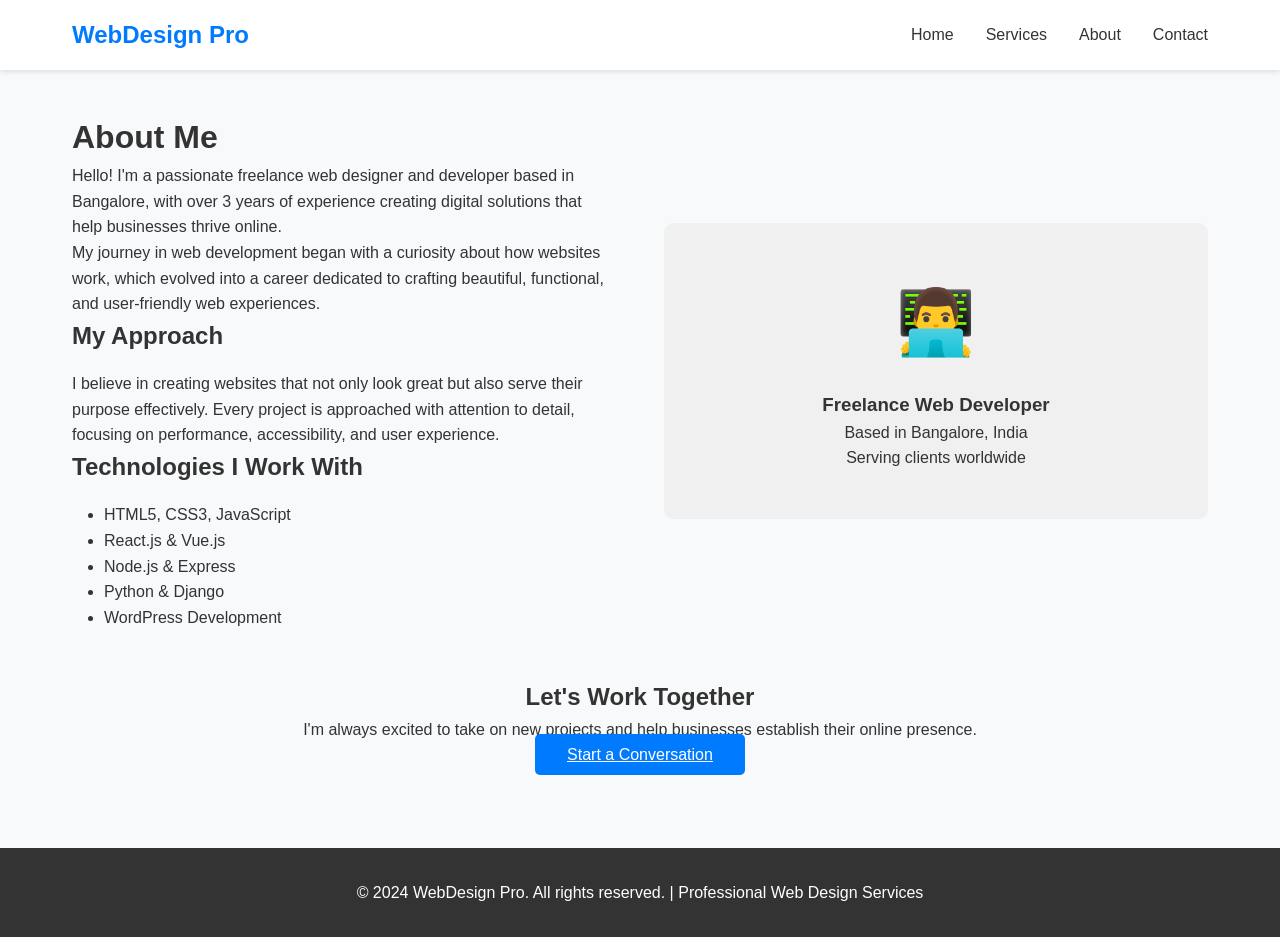
==== about.html @ 3d590d43 "Add files via upload" ====
<!DOCTYPE html>
<html lang="en">
<head>
    <meta charset="UTF-8">
    <meta name="viewport" content="width=device-width, initial-scale=1.0">
    <title>About Me | Freelance Web Designer & Developer</title>
    <meta name="description" content="Learn about my journey as a freelance web designer and developer based in Bangalore, specializing in creating modern, functional websites.">
    <link rel="stylesheet" href="style.css">
</head>
<body>
    <header>
        <nav>
            <div class="logo">WebDesign Pro</div>
            <ul class="nav-links">
                <li><a href="index.html">Home</a></li>
                <li><a href="services.html">Services</a></li>
                <li><a href="about.html">About</a></li>
                <li><a href="contact.html">Contact</a></li>
            </ul>
        </nav>
    </header>

    <main>
        <div class="about-content">
            <div class="about-text">
                <h1>About Me</h1>
                <p>Hello! I'm a passionate freelance web designer and developer based in Bangalore, with over 3 years of experience creating digital solutions that help businesses thrive online.</p>
                
                <p>My journey in web development began with a curiosity about how websites work, which evolved into a career dedicated to crafting beautiful, functional, and user-friendly web experiences.</p>
                
                <h2>My Approach</h2>
                <p>I believe in creating websites that not only look great but also serve their purpose effectively. Every project is approached with attention to detail, focusing on performance, accessibility, and user experience.</p>
                
                <h2>Technologies I Work With</h2>
                <ul style="margin-left: 2rem; margin-top: 1rem;">
                    <li>HTML5, CSS3, JavaScript</li>
                    <li>React.js & Vue.js</li>
                    <li>Node.js & Express</li>
                    <li>Python & Django</li>
                    <li>WordPress Development</li>
                </ul>
            </div>
            
            <div class="about-image" style="text-align: center;">
                <div style="background: #f0f0f0; padding: 3rem; border-radius: 10px;">
                    <div style="font-size: 4rem; margin-bottom: 1rem;">👨‍💻</div>
                    <h3>Freelance Web Developer</h3>
                    <p>Based in Bangalore, India</p>
                    <p>Serving clients worldwide</p>
                </div>
            </div>
        </div>

        <section style="margin-top: 3rem; text-align: center;">
            <h2>Let's Work Together</h2>
            <p>I'm always excited to take on new projects and help businesses establish their online presence.</p>
            <a href="contact.html" class="btn">Start a Conversation</a>
        </section>
    </main>

    <footer>
        <p>&copy; 2024 WebDesign Pro. All rights reserved. | Professional Web Design Services</p>
    </footer>
</body>
</html>
---- style.css ----
/* Reset and Base Styles */
* {
    margin: 0;
    padding: 0;
    box-sizing: border-box;
}

body {
    font-family: 'Arial', sans-serif;
    line-height: 1.6;
    color: #333;
    background-color: #f8f9fa;
}

/* Header & Navigation */
header {
    background: #fff;
    box-shadow: 0 2px 5px rgba(0,0,0,0.1);
    position: fixed;
    width: 100%;
    top: 0;
    z-index: 1000;
}

nav {
    max-width: 1200px;
    margin: 0 auto;
    padding: 1rem 2rem;
    display: flex;
    justify-content: space-between;
    align-items: center;
}

.logo {
    font-size: 1.5rem;
    font-weight: bold;
    color: #007bff;
}

.nav-links {
    display: flex;
    list-style: none;
    gap: 2rem;
}

.nav-links a {
    text-decoration: none;
    color: #333;
    font-weight: 500;
    transition: color 0.3s;
}

.nav-links a:hover {
    color: #007bff;
}

/* Main Content */
main {
    max-width: 1200px;
    margin: 80px auto 0;
    padding: 2rem;
    min-height: calc(100vh - 200px);
}

/* Hero Section */
.hero {
    text-align: center;
    padding: 4rem 0;
    background: linear-gradient(135deg, #667eea 0%, #764ba2 100%);
    color: white;
    border-radius: 10px;
    margin-bottom: 3rem;
}

.hero h1 {
    font-size: 3rem;
    margin-bottom: 1rem;
}

.hero p {
    font-size: 1.2rem;
    opacity: 0.9;
}

/* Services Grid */
.services-grid {
    display: grid;
    grid-template-columns: repeat(auto-fit, minmax(300px, 1fr));
    gap: 2rem;
    margin: 3rem 0;
}

.service-card {
    background: white;
    padding: 2rem;
    border-radius: 10px;
    box-shadow: 0 5px 15px rgba(0,0,0,0.1);
    text-align: center;
    transition: transform 0.3s;
}

.service-card:hover {
    transform: translateY(-5px);
}

.service-icon {
    font-size: 3rem;
    margin-bottom: 1rem;
    color: #007bff;
}

/* About Section */
.about-content {
    display: grid;
    grid-template-columns: 1fr 1fr;
    gap: 3rem;
    align-items: center;
}

.about-text h2 {
    margin-bottom: 1rem;
    color: #333;
}

/* Contact Form */
.contact-form {
    max-width: 600px;
    margin: 0 auto;
}

.form-group {
    margin-bottom: 1.5rem;
}

.form-group label {
    display: block;
    margin-bottom: 0.5rem;
    font-weight: 500;
}

.form-group input,
.form-group textarea {
    width: 100%;
    padding: 0.75rem;
    border: 1px solid #ddd;
    border-radius: 5px;
    font-size: 1rem;
}

.form-group textarea {
    height: 150px;
    resize: vertical;
}

.btn {
    background: #007bff;
    color: white;
    padding: 0.75rem 2rem;
    border: none;
    border-radius: 5px;
    font-size: 1rem;
    cursor: pointer;
    transition: background 0.3s;
}

.btn:hover {
    background: #0056b3;
}

/* Footer */
footer {
    background: #333;
    color: white;
    text-align: center;
    padding: 2rem;
    margin-top: 3rem;
}

/* Responsive Design */
@media (max-width: 768px) {
    .nav-links {
        flex-direction: column;
        gap: 1rem;
    }
    
    .hero h1 {
        font-size: 2rem;
    }
    
    .about-content {
        grid-template-columns: 1fr;
    }
    
    main {
        padding: 1rem;
    }
}
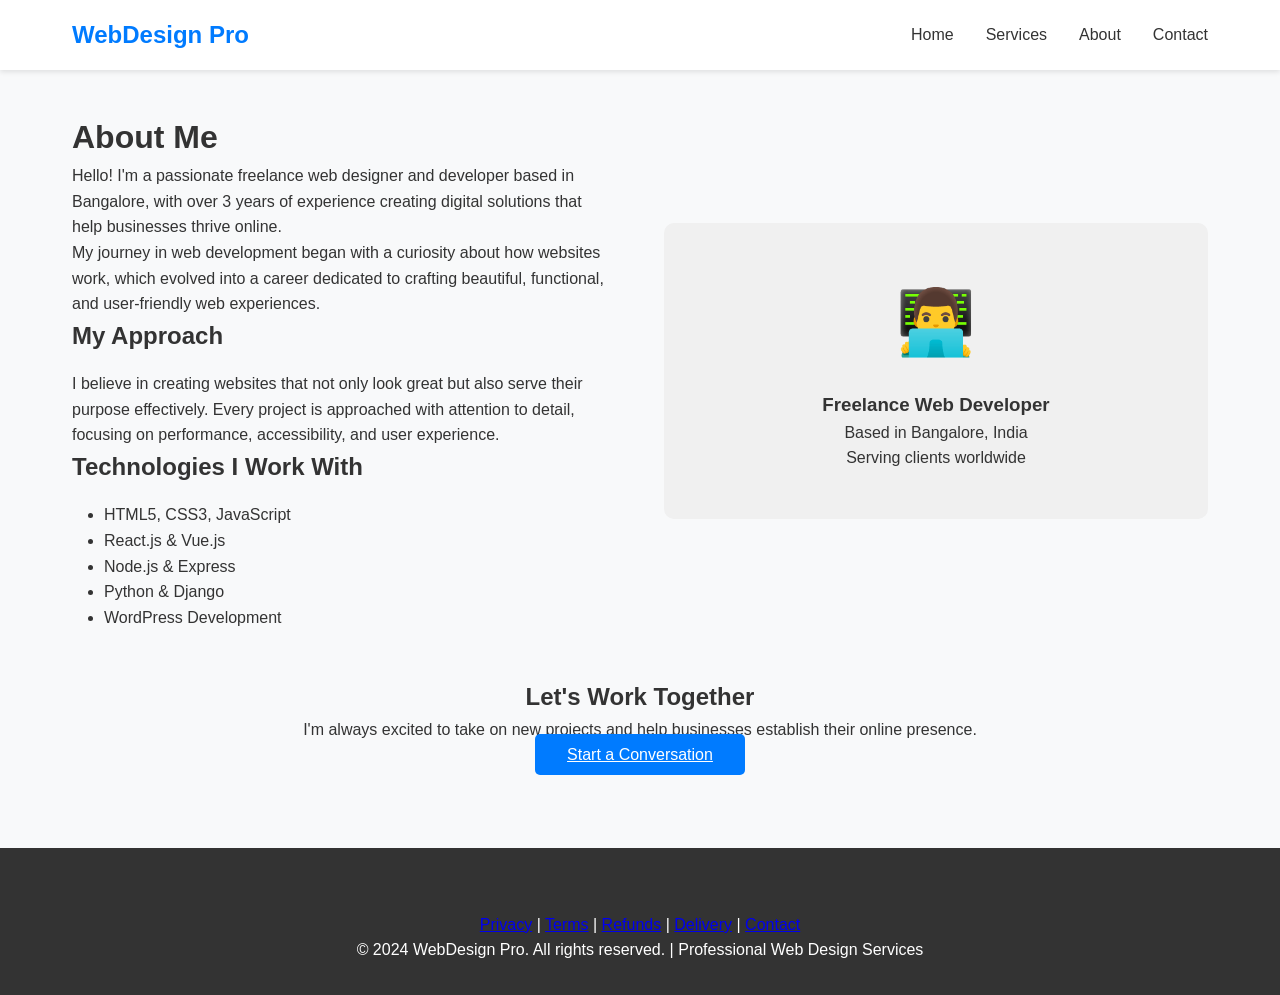
==== commit 8922e507: "Update about.html" ====
--- a/about.html
+++ b/about.html
@@ -59,7 +59,15 @@
     </main>
 
     <footer>
+        <div style="text-align: center; margin-top: 2rem;">
+    <a href="privacy.html">Privacy</a> | 
+    <a href="terms.html">Terms</a> | 
+    <a href="refund.html">Refunds</a> | 
+    <a href="shipping.html">Delivery</a> | 
+    <a href="contact.html">Contact</a>
+</div>
         <p>&copy; 2024 WebDesign Pro. All rights reserved. | Professional Web Design Services</p>
     </footer>
 </body>
-</html>+
+</html>
